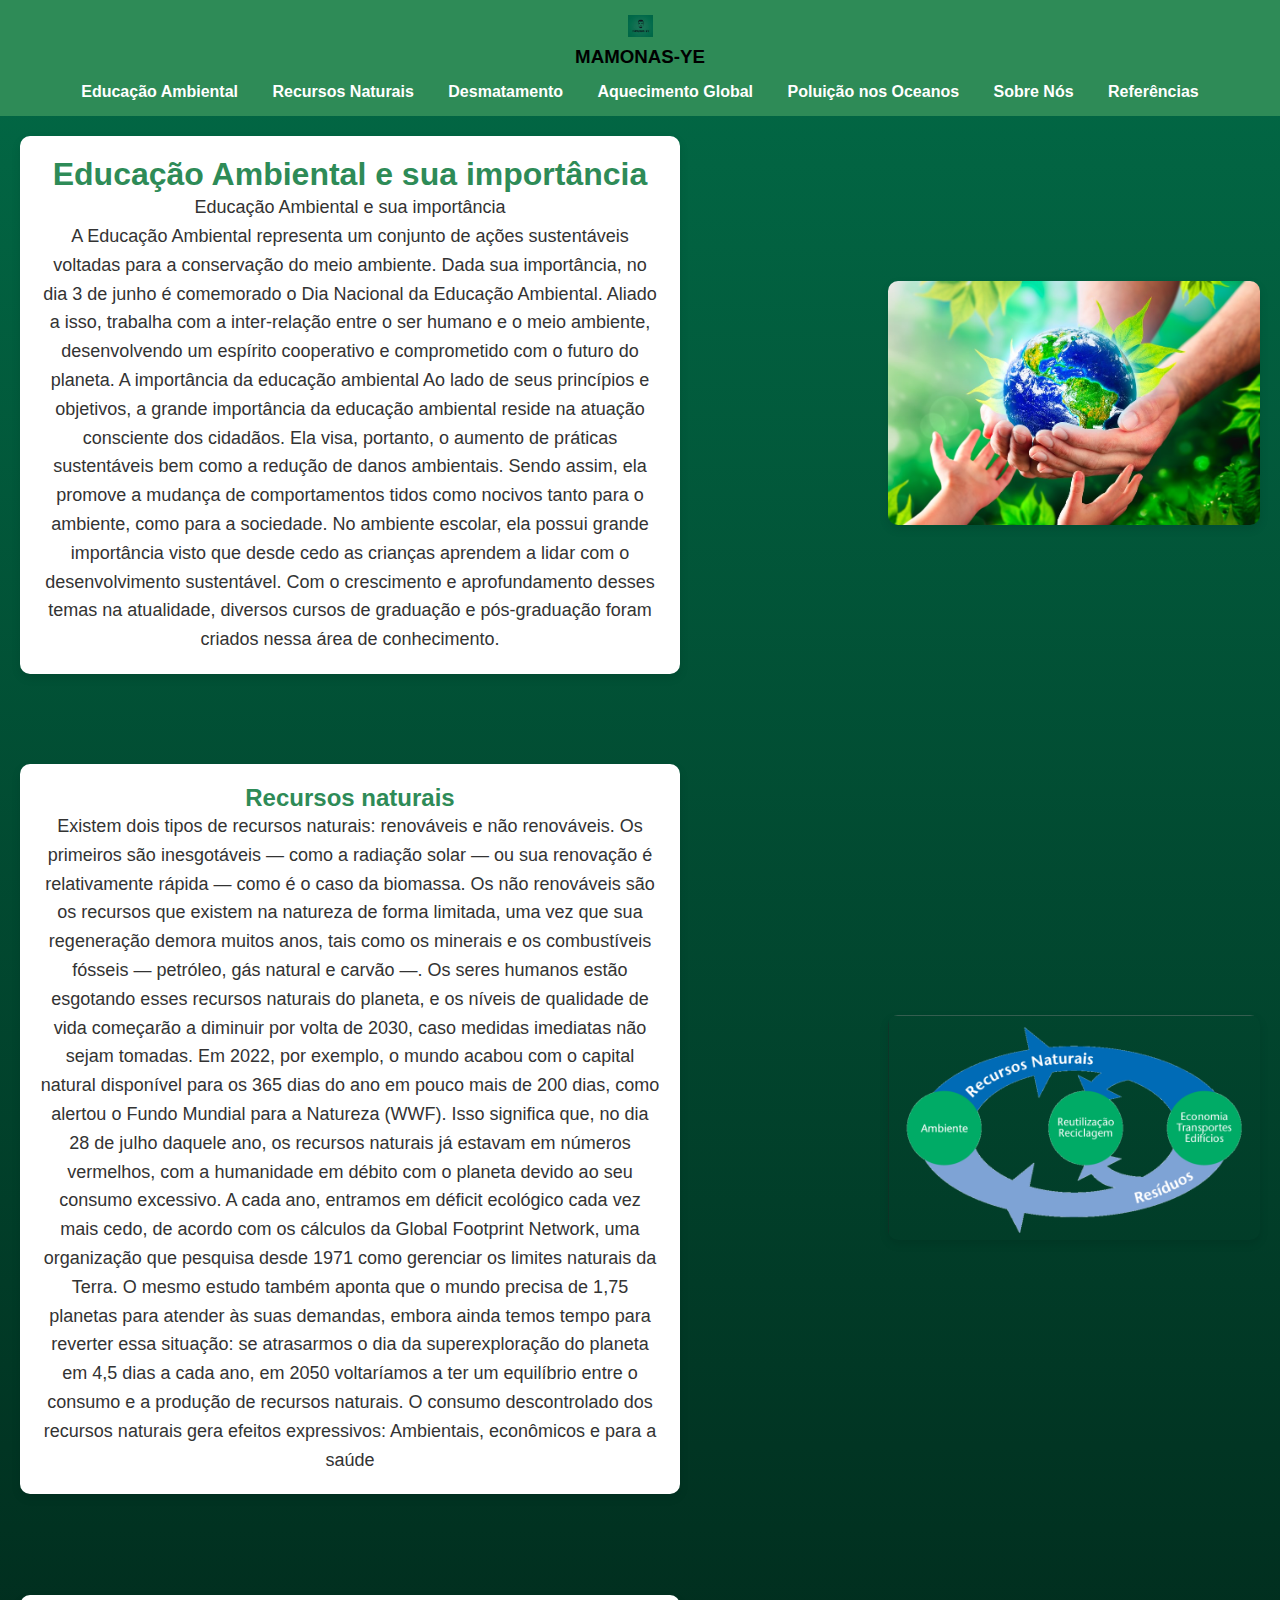
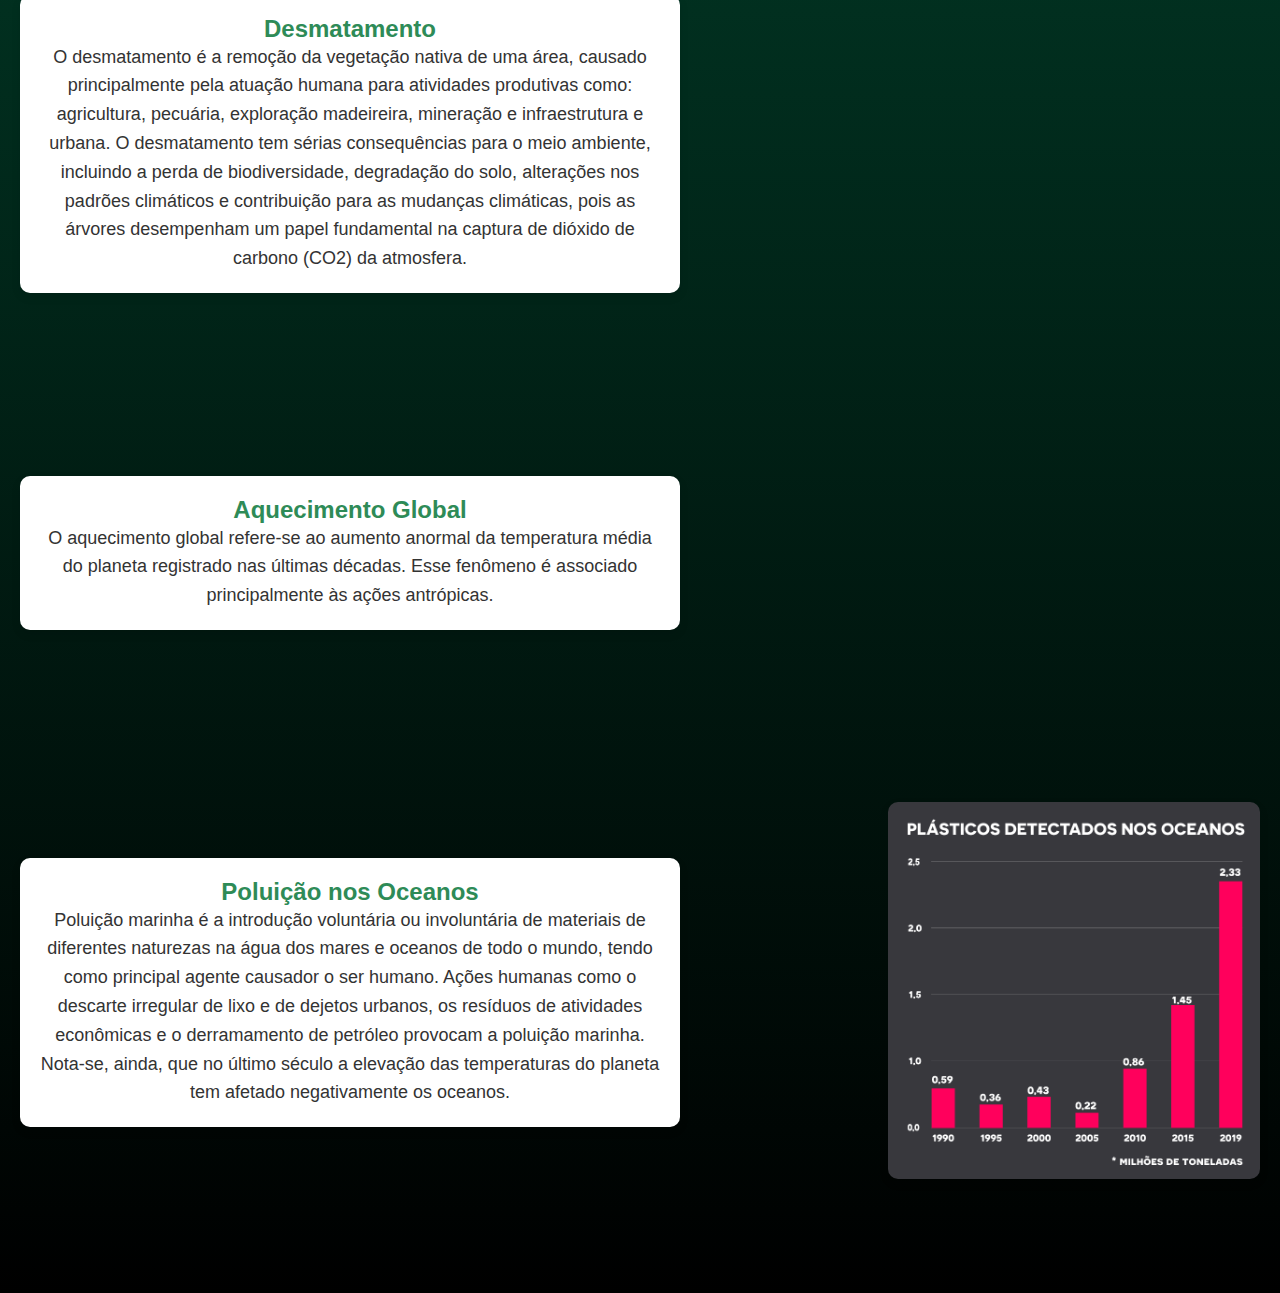
==== index.html @ cfab29d4 "first commit" ====
<!DOCTYPE html>
<html lang="pt-BR">

<head>
    <meta charset="UTF-8">
    <meta name="viewport" topico="width=device-width, initial-scale=1.0">
    <title>Educação Ambiental</title>
    <link rel="stylesheet" href="css/style.css">
</head>

<header>
    <img class="logo" src="img/mamonas-ye.jpeg" alt="">
    <h3 class="mamonasye">MAMONAS-YE</h3>
    <nav>
        <ul>
            <li><a href="#educacao-ambiental">Educação Ambiental</a></li>
            <li><a href="#recursos-naturais">Recursos Naturais</a></li>
            <li><a href="#desmatamento">Desmatamento</a></li>
            <li><a href="#aquecimento-global">Aquecimento Global</a></li>
            <li><a href="#poluicao-oceanos">Poluição nos Oceanos</a></li>
            <li><a href="src/sobrenos.html">Sobre Nós</a></li>
            <li><a href="src/referencia.html">Referências</a></li>
        </ul>
    </nav>
</header>

<body>
    <main>
        <section id="educacao-ambiental">
            <div class="topico">
                <div class="textos">
                    <h1>Educação Ambiental e sua importância</h1>
                    <p>Educação Ambiental e sua importância<br>
                        A Educação Ambiental representa um conjunto de ações sustentáveis voltadas para a conservação do
                        meio
                        ambiente. Dada sua importância, no dia 3 de junho é comemorado o Dia Nacional da Educação
                        Ambiental.
                        Aliado a isso, trabalha com a inter-relação entre o ser humano e o meio ambiente, desenvolvendo
                        um
                        espírito cooperativo e comprometido com o futuro do planeta. A importância da educação ambiental
                        Ao lado
                        de seus princípios e objetivos, a grande importância da educação ambiental reside na atuação
                        consciente
                        dos cidadãos. Ela visa, portanto, o aumento de práticas sustentáveis bem como a redução de danos
                        ambientais. Sendo assim, ela promove a mudança de comportamentos tidos como nocivos tanto para o
                        ambiente, como para a sociedade. No ambiente escolar, ela possui grande importância visto que
                        desde cedo
                        as crianças aprendem a lidar com o desenvolvimento sustentável. Com o crescimento e
                        aprofundamento
                        desses temas na atualidade, diversos cursos de graduação e pós-graduação foram criados nessa
                        área de
                        conhecimento.</p>
                </div>
                <div class="image">
                    <img src="img/eduamb.jpg" alt="Imagem Educação Ambiental">
                </div>
            </div>
        </section>

        <section id="recursos-naturais">
            <div class="topico">
                <div class="textos">
                    <h2>Recursos naturais</h2>
                    <p>Existem dois tipos de recursos naturais: renováveis e não renováveis. Os primeiros são
                        inesgotáveis —
                        como a radiação solar — ou sua renovação é relativamente rápida — como é o caso da biomassa. Os
                        não
                        renováveis são os recursos que existem na natureza de forma limitada, uma vez que sua
                        regeneração demora
                        muitos anos, tais como os minerais e os combustíveis fósseis — petróleo, gás natural e carvão —.
                        Os seres humanos estão esgotando esses recursos naturais do planeta, e os níveis de qualidade de
                        vida
                        começarão a diminuir por volta de 2030, caso medidas imediatas não sejam tomadas. Em 2022, por
                        exemplo,
                        o mundo acabou com o capital natural disponível para os 365 dias do ano em pouco mais de 200
                        dias, como
                        alertou o Fundo Mundial para a Natureza (WWF). Isso significa que, no dia 28 de julho daquele
                        ano, os
                        recursos naturais já estavam em números vermelhos, com a humanidade em débito com o planeta
                        devido ao
                        seu consumo excessivo.
                        A cada ano, entramos em déficit ecológico cada vez mais cedo, de acordo com os cálculos da
                        Global
                        Footprint Network, uma organização que pesquisa desde 1971 como gerenciar os limites naturais da
                        Terra.
                        O mesmo estudo também aponta que o mundo precisa de 1,75 planetas para atender às suas demandas,
                        embora
                        ainda temos tempo para reverter essa situação: se atrasarmos o dia da superexploração do planeta
                        em 4,5
                        dias a cada ano, em 2050 voltaríamos a ter um equilíbrio entre o consumo e a produção de
                        recursos
                        naturais.
                        O consumo descontrolado dos recursos naturais gera efeitos expressivos:
                        Ambientais, econômicos e para a saúde
                    </p>
                </div>
                <div class="image">
                    <img src="img/recursosnaturais.png" alt="Imagem Recursos Naturais">
                </div>
            </div>
        </section>

        <section id="desmatamento">
            <div class="topico">
                <div class="textos">
                    <h2>Desmatamento</h2>
                    <p>O desmatamento é a remoção da vegetação nativa de uma área, causado principalmente pela atuação
                        humana
                        para atividades produtivas como: agricultura, pecuária, exploração madeireira, mineração e
                        infraestrutura e urbana. O desmatamento tem sérias consequências para o meio ambiente, incluindo
                        a perda
                        de biodiversidade, degradação do solo, alterações nos padrões climáticos e contribuição para as
                        mudanças
                        climáticas, pois as árvores desempenham um papel fundamental na captura de dióxido de carbono
                        (CO2) da
                        atmosfera.
                    </p>
                </div>
                <div class="video">
                    <iframe width="560" height="315" src="https://www.youtube.com/embed/yktUyC7Yqog?si=wVZRj7Q8HZKNMMas" title="YouTube video player" frameborder="0" allow="accelerometer; autoplay; clipboard-write; encrypted-media; gyroscope; picture-in-picture; web-share" referrerpolicy="strict-origin-when-cross-origin" allowfullscreen></iframe>
                </div>
            </div>
        </section>
       

        <section id="aquecimento-global">
            <div class="topico">
                <div class="textos">
                    <h2>Aquecimento Global</h2>
                    <p>O aquecimento global refere-se ao aumento anormal da temperatura média do planeta registrado nas
                        últimas
                        décadas. Esse fenômeno é associado principalmente às ações antrópicas.</p>
                </div>
                <div class="video">
                    <iframe width="560" height="315" src="https://www.youtube.com/embed/XSHXOEoB8jk?si=HSwxLL7kTuYltZTr" title="YouTube video player" frameborder="0" allow="accelerometer; autoplay; clipboard-write; encrypted-media; gyroscope; picture-in-picture; web-share" referrerpolicy="strict-origin-when-cross-origin" allowfullscreen></iframe>
                </div>
            </div>
        </section>
        

        <section id="poluicao-oceanos">
            <div class="topico">
                <div class="textos">
                    <h2>Poluição nos Oceanos</h2>
                    <p>Poluição marinha é a introdução voluntária ou involuntária de materiais de diferentes naturezas
                        na água
                        dos mares e oceanos de todo o mundo, tendo como principal agente causador o ser humano. Ações
                        humanas
                        como o descarte irregular de lixo e de dejetos urbanos, os resíduos de atividades econômicas e o
                        derramamento de petróleo provocam a poluição marinha. Nota-se, ainda, que no último século a
                        elevação
                        das temperaturas do planeta tem afetado negativamente os oceanos.</p>
                </div>
                <div class="image">
                    <img src="img/poluicaoocean.png" alt="Imagem Poluição nos Oceanos">
                </div>
            </div>
        </section>

    </main>
</body>

</html>
---- css/style.css ----
* {
  margin: 0;
  padding: 0;
  text-align: center;
}

body {
  font-family: Arial, sans-serif;
  background-color: #f0f4f7;
  background: linear-gradient(180deg, #026a46, #000000);
}

header {
  background-color: #2e8b57;
  padding: 15px;
  text-align: center;
}
header nav ul {
  list-style: none;
  padding: 0;
}
header nav ul li {
  display: inline;
  margin: 0 15px;
}
header nav ul li a {
  color: white;
  text-decoration: none;
  font-weight: bold;
}
header nav ul li a:hover {
  text-decoration: underline;
}

main {
  padding: 20px;
}
main section {
  margin-bottom: 40px;
}
main section h1, main section h2 {
  color: #2e8b57;
}
main section p {
  font-size: 18px;
  line-height: 1.6;
  color: #333;
}
main section .topico {
  display: flex;
  justify-content: space-between;
  align-items: center;
  padding-bottom: 50px;
}
main section .topico .textos {
  width: 50%;
  padding: 20px;
  background-color: white;
  border-radius: 10px;
  box-shadow: 0px 4px 10px rgba(0, 0, 0, 0.1);
}
main section .topico .image {
  width: 30%;
}
main section .topico .image .fotocaualeo {
  padding-right: 10px;
  width: 40%;
}
main section .topico .image img {
  width: 100%;
  height: auto;
  border-radius: 10px;
  box-shadow: 0px 4px 10px rgba(0, 0, 0, 0.1);
}

footer {
  background-color: #2e8b57;
  color: white;
  padding: 20px;
  text-align: center;
}

.mamonasye {
  padding-top: 5px;
  padding-bottom: 15px;
}

.logo {
  width: 2%;
}/*# sourceMappingURL=style.css.map */
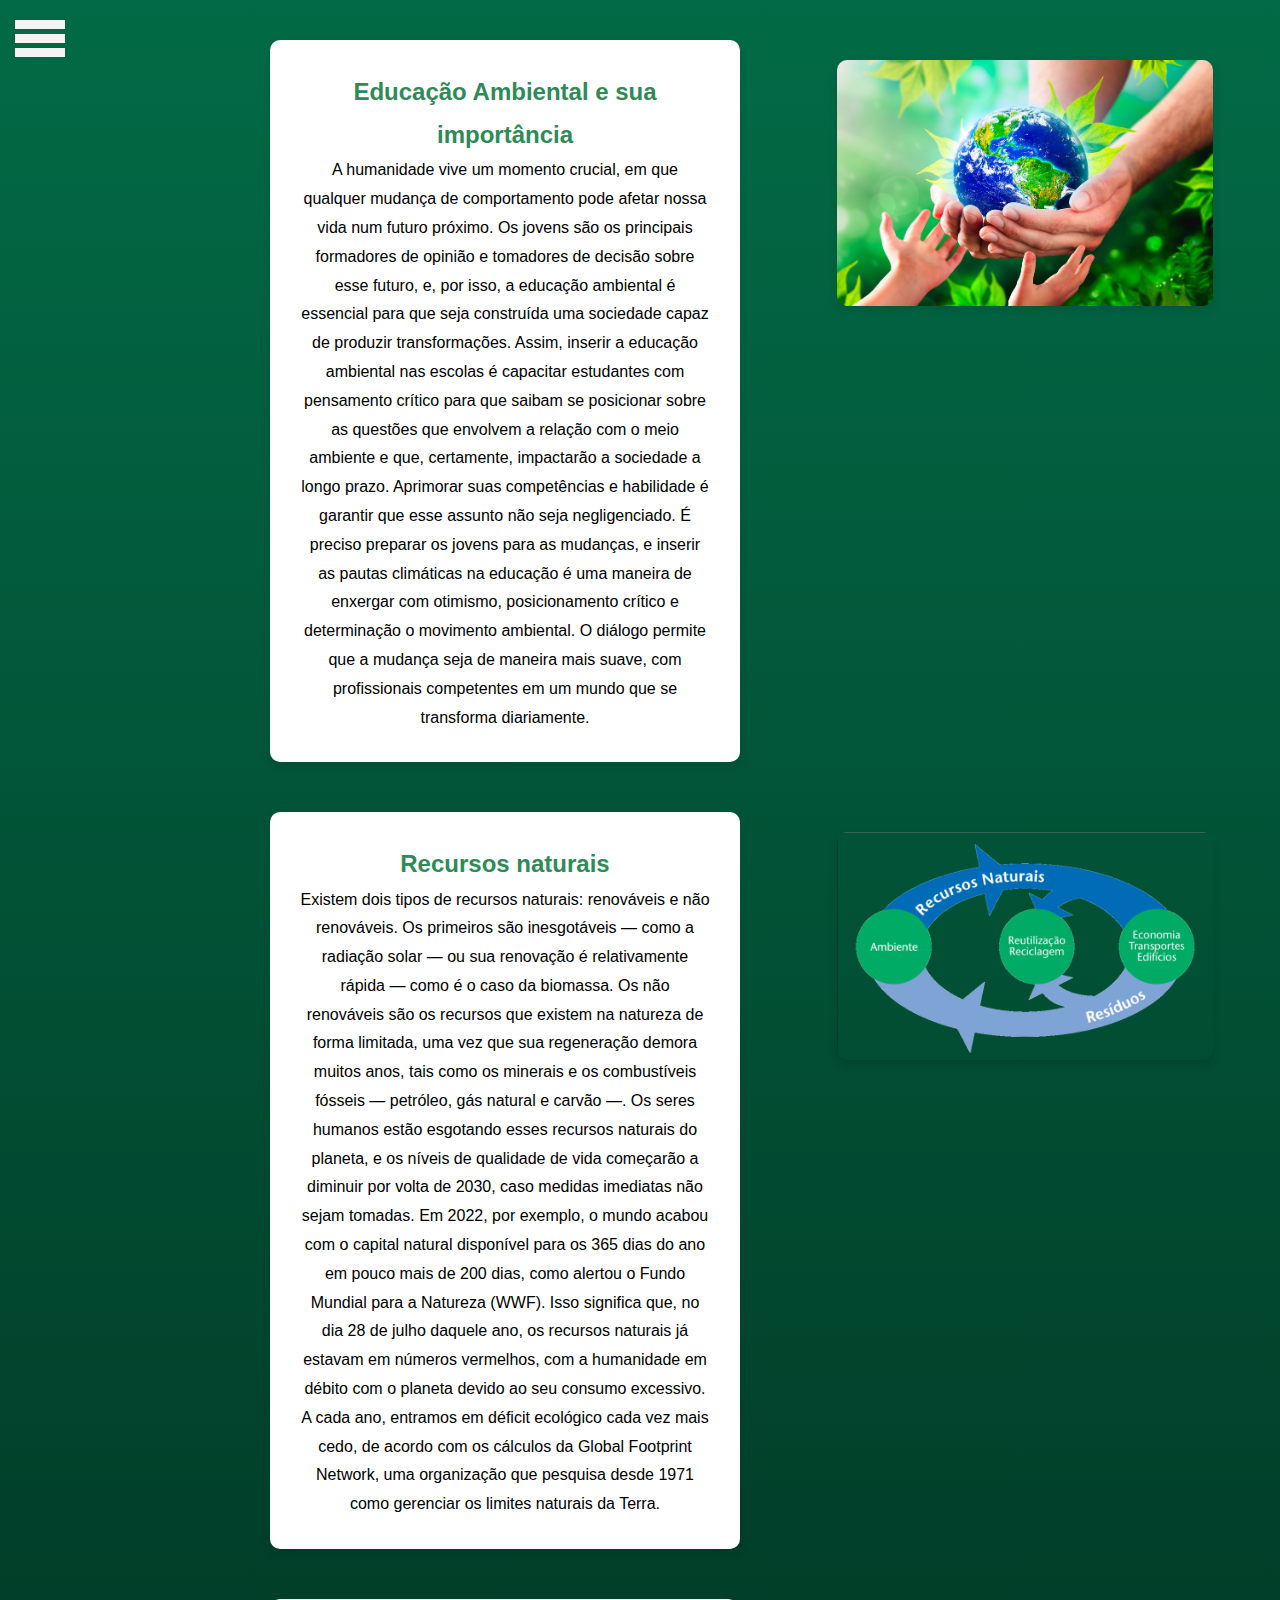
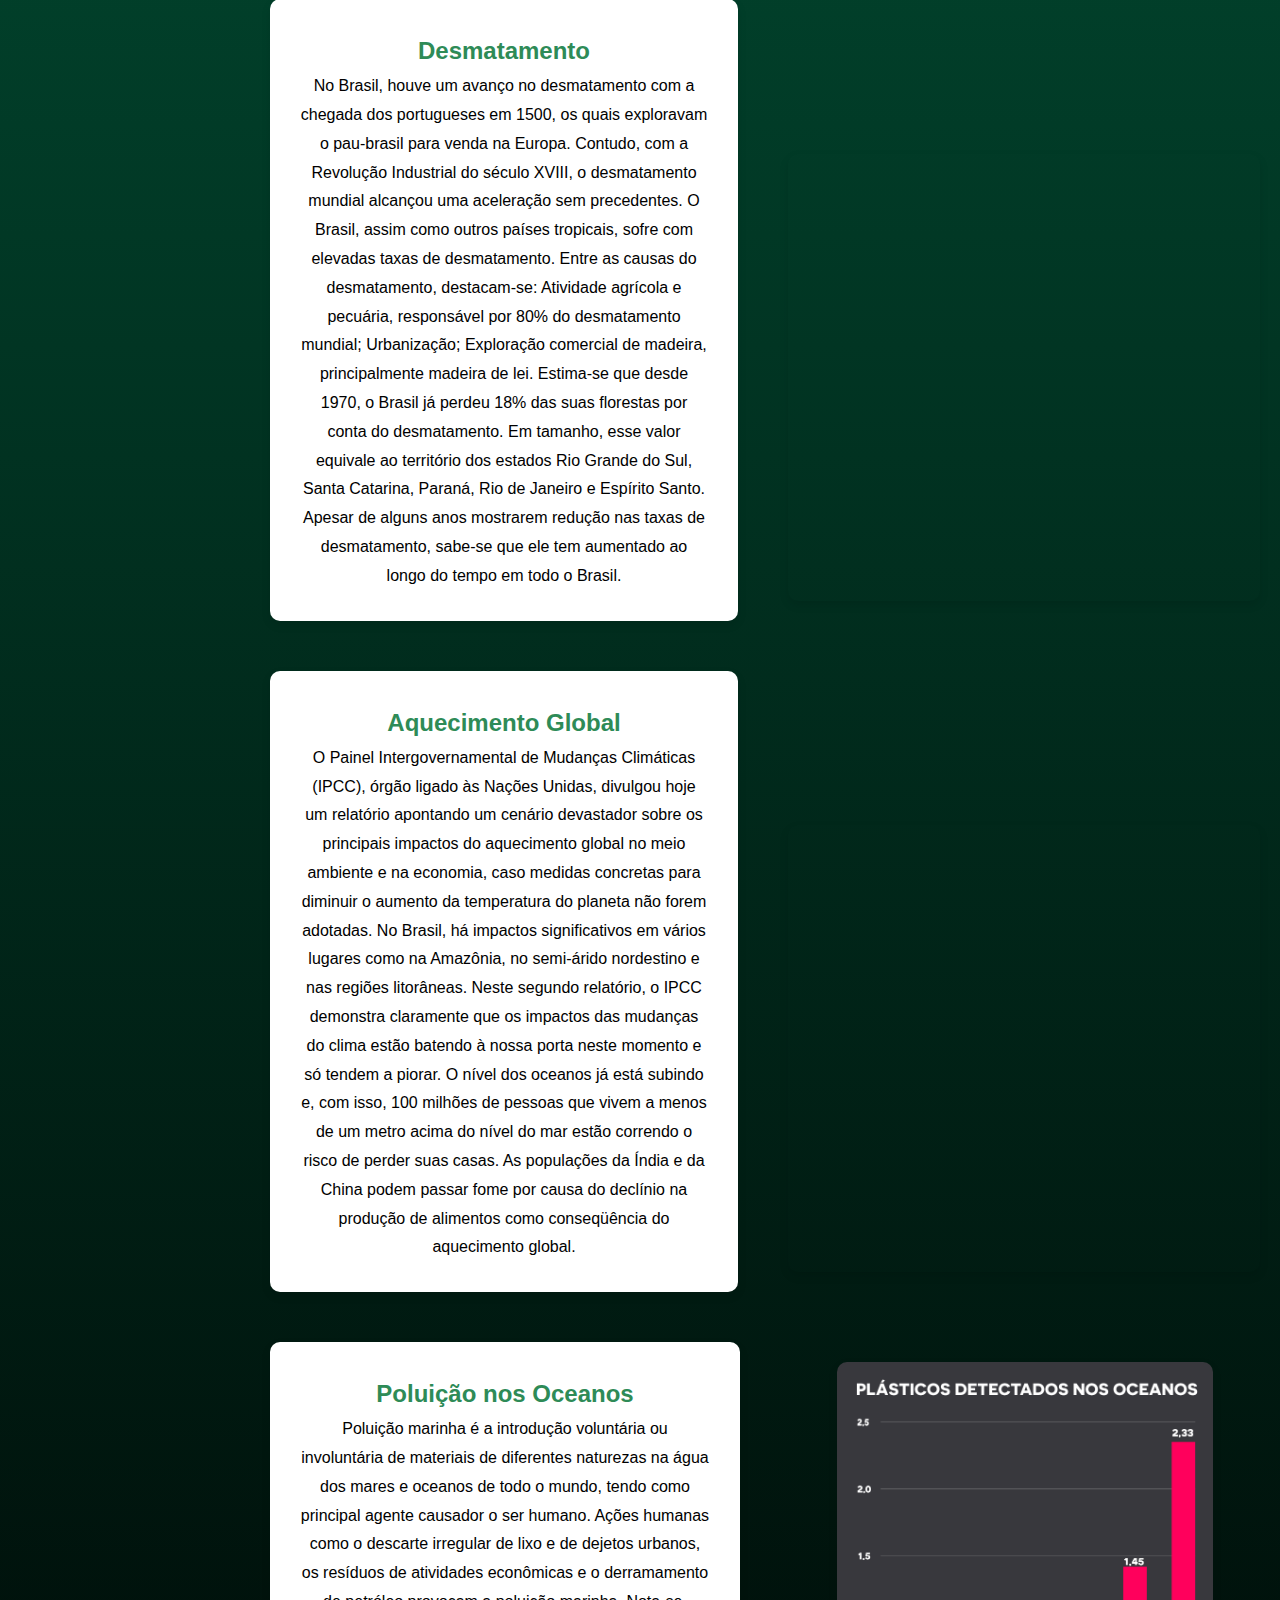
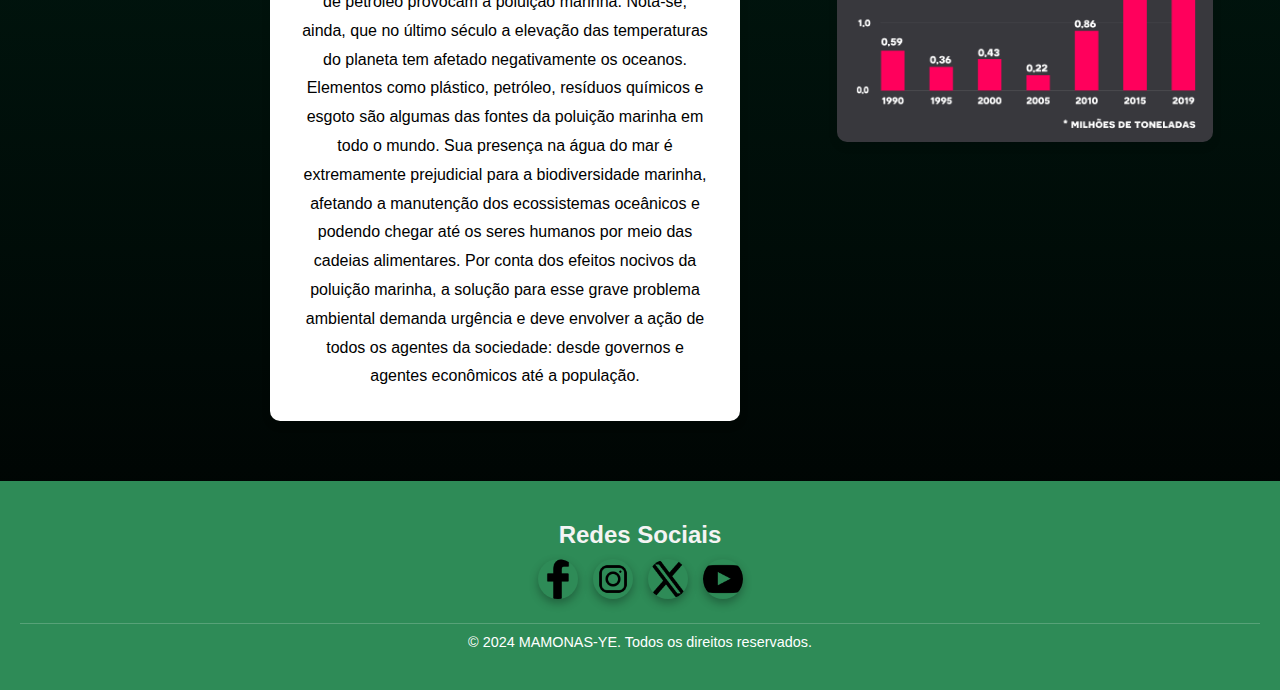
==== commit fe103859: "Co-authored-by: cauagomack <cauagomack@users.noreply.github.com>" ====
--- a/index.html
+++ b/index.html
@@ -6,50 +6,33 @@
     <meta name="viewport" topico="width=device-width, initial-scale=1.0">
     <title>Educação Ambiental</title>
     <link rel="stylesheet" href="css/style.css">
+    <script src="javascript/script.js"></script>
 </head>
 
-<header>
-    <img class="logo" src="img/mamonas-ye.jpeg" alt="">
-    <h3 class="mamonasye">MAMONAS-YE</h3>
-    <nav>
+<body>
+    <nav class="sidebar">
+        <div class="menu-toggle" id="menuToggle">
+            <span class="bar"></span>
+            <span class="bar"></span>
+            <span class="bar"></span>
+        </div>
         <ul>
-            <li><a href="#educacao-ambiental">Educação Ambiental</a></li>
-            <li><a href="#recursos-naturais">Recursos Naturais</a></li>
-            <li><a href="#desmatamento">Desmatamento</a></li>
-            <li><a href="#aquecimento-global">Aquecimento Global</a></li>
-            <li><a href="#poluicao-oceanos">Poluição nos Oceanos</a></li>
+            <img class="logo" src="img/mamonas-ye.jpeg" alt="Logo">
+            <li><a href="#">Home</a></li>
             <li><a href="src/sobrenos.html">Sobre Nós</a></li>
             <li><a href="src/referencia.html">Referências</a></li>
         </ul>
     </nav>
-</header>
+  <script src="script.js"></script>
 
-<body>
     <main>
         <section id="educacao-ambiental">
             <div class="topico">
                 <div class="textos">
-                    <h1>Educação Ambiental e sua importância</h1>
-                    <p>Educação Ambiental e sua importância<br>
-                        A Educação Ambiental representa um conjunto de ações sustentáveis voltadas para a conservação do
-                        meio
-                        ambiente. Dada sua importância, no dia 3 de junho é comemorado o Dia Nacional da Educação
-                        Ambiental.
-                        Aliado a isso, trabalha com a inter-relação entre o ser humano e o meio ambiente, desenvolvendo
-                        um
-                        espírito cooperativo e comprometido com o futuro do planeta. A importância da educação ambiental
-                        Ao lado
-                        de seus princípios e objetivos, a grande importância da educação ambiental reside na atuação
-                        consciente
-                        dos cidadãos. Ela visa, portanto, o aumento de práticas sustentáveis bem como a redução de danos
-                        ambientais. Sendo assim, ela promove a mudança de comportamentos tidos como nocivos tanto para o
-                        ambiente, como para a sociedade. No ambiente escolar, ela possui grande importância visto que
-                        desde cedo
-                        as crianças aprendem a lidar com o desenvolvimento sustentável. Com o crescimento e
-                        aprofundamento
-                        desses temas na atualidade, diversos cursos de graduação e pós-graduação foram criados nessa
-                        área de
-                        conhecimento.</p>
+                    <h2>Educação Ambiental e sua importância</h2>
+                    <p> A humanidade vive um momento crucial, em que qualquer mudança de comportamento pode afetar nossa vida num futuro próximo. Os jovens são os principais formadores de opinião e tomadores de decisão sobre esse futuro, e, por isso, a educação ambiental é essencial para que seja construída uma sociedade capaz de produzir transformações.
+                        Assim, inserir a educação ambiental nas escolas é capacitar estudantes com pensamento crítico para que saibam se posicionar sobre as questões que envolvem a relação com o meio ambiente e que, certamente, impactarão a sociedade a longo prazo. Aprimorar suas competências e habilidade é garantir que esse assunto não seja negligenciado. 
+                        É preciso preparar os jovens para as mudanças, e inserir as pautas climáticas na educação é uma maneira de enxergar com otimismo, posicionamento crítico e determinação o movimento ambiental. O diálogo permite que a mudança seja de maneira mais suave, com profissionais competentes em um mundo que se transforma diariamente.</p>
                 </div>
                 <div class="image">
                     <img src="img/eduamb.jpg" alt="Imagem Educação Ambiental">
@@ -82,16 +65,7 @@
                         A cada ano, entramos em déficit ecológico cada vez mais cedo, de acordo com os cálculos da
                         Global
                         Footprint Network, uma organização que pesquisa desde 1971 como gerenciar os limites naturais da
-                        Terra.
-                        O mesmo estudo também aponta que o mundo precisa de 1,75 planetas para atender às suas demandas,
-                        embora
-                        ainda temos tempo para reverter essa situação: se atrasarmos o dia da superexploração do planeta
-                        em 4,5
-                        dias a cada ano, em 2050 voltaríamos a ter um equilíbrio entre o consumo e a produção de
-                        recursos
-                        naturais.
-                        O consumo descontrolado dos recursos naturais gera efeitos expressivos:
-                        Ambientais, econômicos e para a saúde
+                        Terra. 
                     </p>
                 </div>
                 <div class="image">
@@ -104,52 +78,57 @@
             <div class="topico">
                 <div class="textos">
                     <h2>Desmatamento</h2>
-                    <p>O desmatamento é a remoção da vegetação nativa de uma área, causado principalmente pela atuação
-                        humana
-                        para atividades produtivas como: agricultura, pecuária, exploração madeireira, mineração e
-                        infraestrutura e urbana. O desmatamento tem sérias consequências para o meio ambiente, incluindo
-                        a perda
-                        de biodiversidade, degradação do solo, alterações nos padrões climáticos e contribuição para as
-                        mudanças
-                        climáticas, pois as árvores desempenham um papel fundamental na captura de dióxido de carbono
-                        (CO2) da
-                        atmosfera.
+                    <p> No Brasil, houve um avanço no desmatamento com a chegada dos portugueses em 1500, os quais exploravam o pau-brasil para venda na Europa.
+
+                        Contudo, com a Revolução Industrial do século XVIII, o desmatamento mundial alcançou uma aceleração sem precedentes.
+                        
+                        O Brasil, assim como outros países tropicais, sofre com elevadas taxas de desmatamento. Entre as causas do desmatamento, destacam-se:
+                        
+                        Atividade agrícola e pecuária, responsável por 80% do desmatamento mundial;
+                        Urbanização;
+                        Exploração comercial de madeira, principalmente madeira de lei.
+                        Estima-se que desde 1970, o Brasil já perdeu 18% das suas florestas por conta do desmatamento. Em tamanho, esse valor equivale ao território dos estados Rio Grande do Sul, Santa Catarina, Paraná, Rio de Janeiro e Espírito Santo.
+                        
+                        Apesar de alguns anos mostrarem redução nas taxas de desmatamento, sabe-se que ele tem aumentado ao longo do tempo em todo o Brasil.
                     </p>
                 </div>
                 <div class="video">
-                    <iframe width="560" height="315" src="https://www.youtube.com/embed/yktUyC7Yqog?si=wVZRj7Q8HZKNMMas" title="YouTube video player" frameborder="0" allow="accelerometer; autoplay; clipboard-write; encrypted-media; gyroscope; picture-in-picture; web-share" referrerpolicy="strict-origin-when-cross-origin" allowfullscreen></iframe>
+                    <iframe width="560" height="315" src="https://www.youtube.com/embed/yktUyC7Yqog?si=wVZRj7Q8HZKNMMas"
+                        title="YouTube video player" frameborder="0"
+                        allow="accelerometer; autoplay; clipboard-write; encrypted-media; gyroscope; picture-in-picture; web-share"
+                        referrerpolicy="strict-origin-when-cross-origin" allowfullscreen></iframe>
                 </div>
             </div>
         </section>
-       
+
 
         <section id="aquecimento-global">
             <div class="topico">
                 <div class="textos">
                     <h2>Aquecimento Global</h2>
-                    <p>O aquecimento global refere-se ao aumento anormal da temperatura média do planeta registrado nas
-                        últimas
-                        décadas. Esse fenômeno é associado principalmente às ações antrópicas.</p>
+                    <p>O Painel Intergovernamental de Mudanças Climáticas (IPCC), órgão ligado às Nações Unidas, divulgou hoje um relatório apontando um cenário devastador sobre os principais impactos do aquecimento global no meio ambiente e na economia, caso medidas concretas para diminuir o aumento da temperatura do planeta não forem adotadas. No Brasil, há impactos significativos em vários lugares como na Amazônia, no semi-árido nordestino e nas regiões litorâneas.
+
+                        Neste segundo relatório, o IPCC demonstra claramente que os impactos das mudanças do clima estão batendo à nossa porta neste momento e só tendem a piorar. O nível dos oceanos já está subindo e, com isso, 100 milhões de pessoas que vivem a menos de um metro acima do nível do mar estão correndo o risco de perder suas casas. As populações da Índia e da China podem passar fome por causa do declínio na produção de alimentos como conseqüência do aquecimento global.</p>
                 </div>
                 <div class="video">
-                    <iframe width="560" height="315" src="https://www.youtube.com/embed/XSHXOEoB8jk?si=HSwxLL7kTuYltZTr" title="YouTube video player" frameborder="0" allow="accelerometer; autoplay; clipboard-write; encrypted-media; gyroscope; picture-in-picture; web-share" referrerpolicy="strict-origin-when-cross-origin" allowfullscreen></iframe>
+                    <iframe width="560" height="315" src="https://www.youtube.com/embed/XSHXOEoB8jk?si=HSwxLL7kTuYltZTr"
+                        title="YouTube video player" frameborder="0"
+                        allow="accelerometer; autoplay; clipboard-write; encrypted-media; gyroscope; picture-in-picture; web-share"
+                        referrerpolicy="strict-origin-when-cross-origin" allowfullscreen></iframe>
                 </div>
             </div>
         </section>
-        
+
 
         <section id="poluicao-oceanos">
             <div class="topico">
                 <div class="textos">
                     <h2>Poluição nos Oceanos</h2>
-                    <p>Poluição marinha é a introdução voluntária ou involuntária de materiais de diferentes naturezas
-                        na água
-                        dos mares e oceanos de todo o mundo, tendo como principal agente causador o ser humano. Ações
-                        humanas
-                        como o descarte irregular de lixo e de dejetos urbanos, os resíduos de atividades econômicas e o
-                        derramamento de petróleo provocam a poluição marinha. Nota-se, ainda, que no último século a
-                        elevação
-                        das temperaturas do planeta tem afetado negativamente os oceanos.</p>
+                    <p>Poluição marinha é a introdução voluntária ou involuntária de materiais de diferentes naturezas na água dos mares e oceanos de todo o mundo, tendo como principal agente causador o ser humano. Ações humanas como o descarte irregular de lixo e de dejetos urbanos, os resíduos de atividades econômicas e o derramamento de petróleo provocam a poluição marinha. Nota-se, ainda, que no último século a elevação das temperaturas do planeta tem afetado negativamente os oceanos.
+
+                        Elementos como plástico, petróleo, resíduos químicos e esgoto são algumas das fontes da poluição marinha em todo o mundo. Sua presença na água do mar é extremamente prejudicial para a biodiversidade marinha, afetando a manutenção dos ecossistemas oceânicos e podendo chegar até os seres humanos por meio das cadeias alimentares.
+                        
+                        Por conta dos efeitos nocivos da poluição marinha, a solução para esse grave problema ambiental demanda urgência e deve envolver a ação de todos os agentes da sociedade: desde governos e agentes econômicos até a população.</p>
                 </div>
                 <div class="image">
                     <img src="img/poluicaoocean.png" alt="Imagem Poluição nos Oceanos">
@@ -158,6 +137,21 @@
         </section>
 
     </main>
+    <footer> <div class="footer-container">
+        <div class="footer-social">
+            <h3>Redes Sociais</h3>
+            <ul>
+                <li><a href="https://facebook.com" target="_blank"><img src="img/iconfacebook.png" alt="Facebook"></a></li>
+                <li><a href="https://instagram.com" target="_blank"><img src="img/iconinstagram.png" alt="Instagram"></a></li>
+                <li><a href="https://x.com" target="_blank"><img src="img/iconx.png" alt="Twitter"></a></li>
+                <li><a href="https://youtube.com" target="_blank"><img src="img/iconyoutube.png" alt="YouTube"></a></li>
+            </ul>
+        </div>
+    </div>
+    <div class="footer-bottom">
+        <p>© 2024 MAMONAS-YE. Todos os direitos reservados.</p>
+    </div>
+</footer>
 </body>
 
 </html>--- a/css/style.css
+++ b/css/style.css
@@ -1,90 +1,182 @@
 * {
   margin: 0;
   padding: 0;
+  box-sizing: border-box;
   text-align: center;
 }
 
 body {
   font-family: Arial, sans-serif;
-  background-color: #f0f4f7;
   background: linear-gradient(180deg, #026a46, #000000);
 }
 
-header {
-  background-color: #2e8b57;
-  padding: 15px;
-  text-align: center;
+.sidebar {
+  width: 250px;
+  background-color: #333;
+  color: white;
+  position: fixed;
+  top: 0;
+  left: -250px;
+  height: 100%;
+  overflow-y: auto;
+  transition: left 0.3s ease;
 }
-header nav ul {
+.sidebar ul {
   list-style: none;
   padding: 0;
+  margin: 0;
 }
-header nav ul li {
-  display: inline;
-  margin: 0 15px;
+.sidebar ul .logo {
+  width: 100%;
+  height: auto;
+  display: block;
 }
-header nav ul li a {
+.sidebar ul li a {
+  display: block;
+  padding: 15px 20px;
   color: white;
   text-decoration: none;
-  font-weight: bold;
 }
-header nav ul li a:hover {
-  text-decoration: underline;
+.sidebar ul li a:hover {
+  background-color: #1a1a1a;
+}
+
+.menu-toggle {
+  position: fixed;
+  top: 15px;
+  left: 15px;
+  cursor: pointer;
+  z-index: 1000;
+}
+.menu-toggle .bar {
+  display: block;
+  width: 50px;
+  height: 9px;
+  margin: 5px auto;
+  background-color: #f4f4f4;
+  transition: 0.3s;
 }
 
 main {
+  margin-left: 250px;
   padding: 20px;
+  transition: margin-left 0.3s ease;
 }
-main section {
-  margin-bottom: 40px;
+
+body.menu-open .sidebar {
+  left: 0;
 }
-main section h1, main section h2 {
-  color: #2e8b57;
+
+body.menu-open main {
+  margin-left: 250px;
 }
-main section p {
-  font-size: 18px;
-  line-height: 1.6;
-  color: #333;
+
+main {
+  padding: 40px 20px;
+  display: grid;
+  grid-gap: 30px;
 }
-main section .topico {
-  display: flex;
-  justify-content: space-between;
+
+.topico {
+  display: grid;
+  grid-template-columns: 1fr 1fr;
+  grid-template-areas: "textos image" "textos video";
+  gap: 50px;
   align-items: center;
-  padding-bottom: 50px;
 }
-main section .topico .textos {
-  width: 50%;
-  padding: 20px;
+.topico .textos {
+  grid-area: textos;
+  padding: 30px;
   background-color: white;
   border-radius: 10px;
   box-shadow: 0px 4px 10px rgba(0, 0, 0, 0.1);
+  line-height: 1.8;
+  margin-bottom: 20px;
 }
-main section .topico .image {
-  width: 30%;
+.topico .textos h2 {
+  color: #2e8b57;
 }
-main section .topico .image .fotocaualeo {
-  padding-right: 10px;
-  width: 40%;
+.topico .image {
+  grid-area: image;
+  margin: 20px 0;
+  display: flex;
+  flex-direction: column;
+  align-items: center;
 }
-main section .topico .image img {
-  width: 100%;
+.topico .image img {
+  width: 80%;
   height: auto;
   border-radius: 10px;
   box-shadow: 0px 4px 10px rgba(0, 0, 0, 0.1);
+  margin-bottom: 20px;
+}
+.topico .video {
+  grid-area: video;
+  margin: 20px 0;
+  display: flex;
+  flex-direction: column;
+  align-items: center;
+}
+.topico .video iframe {
+  width: 472px; /* Largura fixa */
+  height: 447px; /* Altura fixa */
+  border-radius: 10px;
+  box-shadow: 0px 4px 10px rgba(0, 0, 0, 0.1);
+  margin-bottom: 20px;
 }
 
 footer {
   background-color: #2e8b57;
   color: white;
-  padding: 20px;
+  padding: 40px 20px;
   text-align: center;
 }
-
-.mamonasye {
-  padding-top: 5px;
-  padding-bottom: 15px;
+footer .footer-container {
+  display: grid;
+  grid-template-columns: repeat(auto-fit, minmax(250px, 1fr));
+  gap: 20px;
+  margin-bottom: 20px;
+}
+footer .footer-container div h3 {
+  font-size: 1.5em;
+  margin-bottom: 10px;
+  color: #f4f4f4;
+}
+footer .footer-container div p {
+  font-size: 1em;
+  line-height: 1.6;
+}
+footer .footer-container .footer-social ul {
+  list-style: none;
+  display: flex;
+  justify-content: center;
+  gap: 15px;
+}
+footer .footer-container .footer-social ul li a {
+  display: inline-block;
+  width: 40px;
+  height: 40px;
+}
+footer .footer-container .footer-social ul li a img {
+  width: 100%;
+  height: 100%;
+  border-radius: 50%;
+  box-shadow: 0px 4px 10px rgba(0, 0, 0, 0.3);
+  transition: transform 0.3s ease, box-shadow 0.3s ease;
+}
+footer .footer-container .footer-social ul li a img:hover {
+  transform: scale(1.1);
+  box-shadow: 0px 6px 12px rgba(0, 0, 0, 0.5);
+}
+footer .footer-bottom {
+  border-top: 1px solid rgba(255, 255, 255, 0.2);
+  padding-top: 10px;
+  font-size: 0.9em;
+}
+footer .footer-bottom p {
+  margin: 0;
 }
 
 .logo {
-  width: 2%;
+  width: 40px;
 }/*# sourceMappingURL=style.css.map */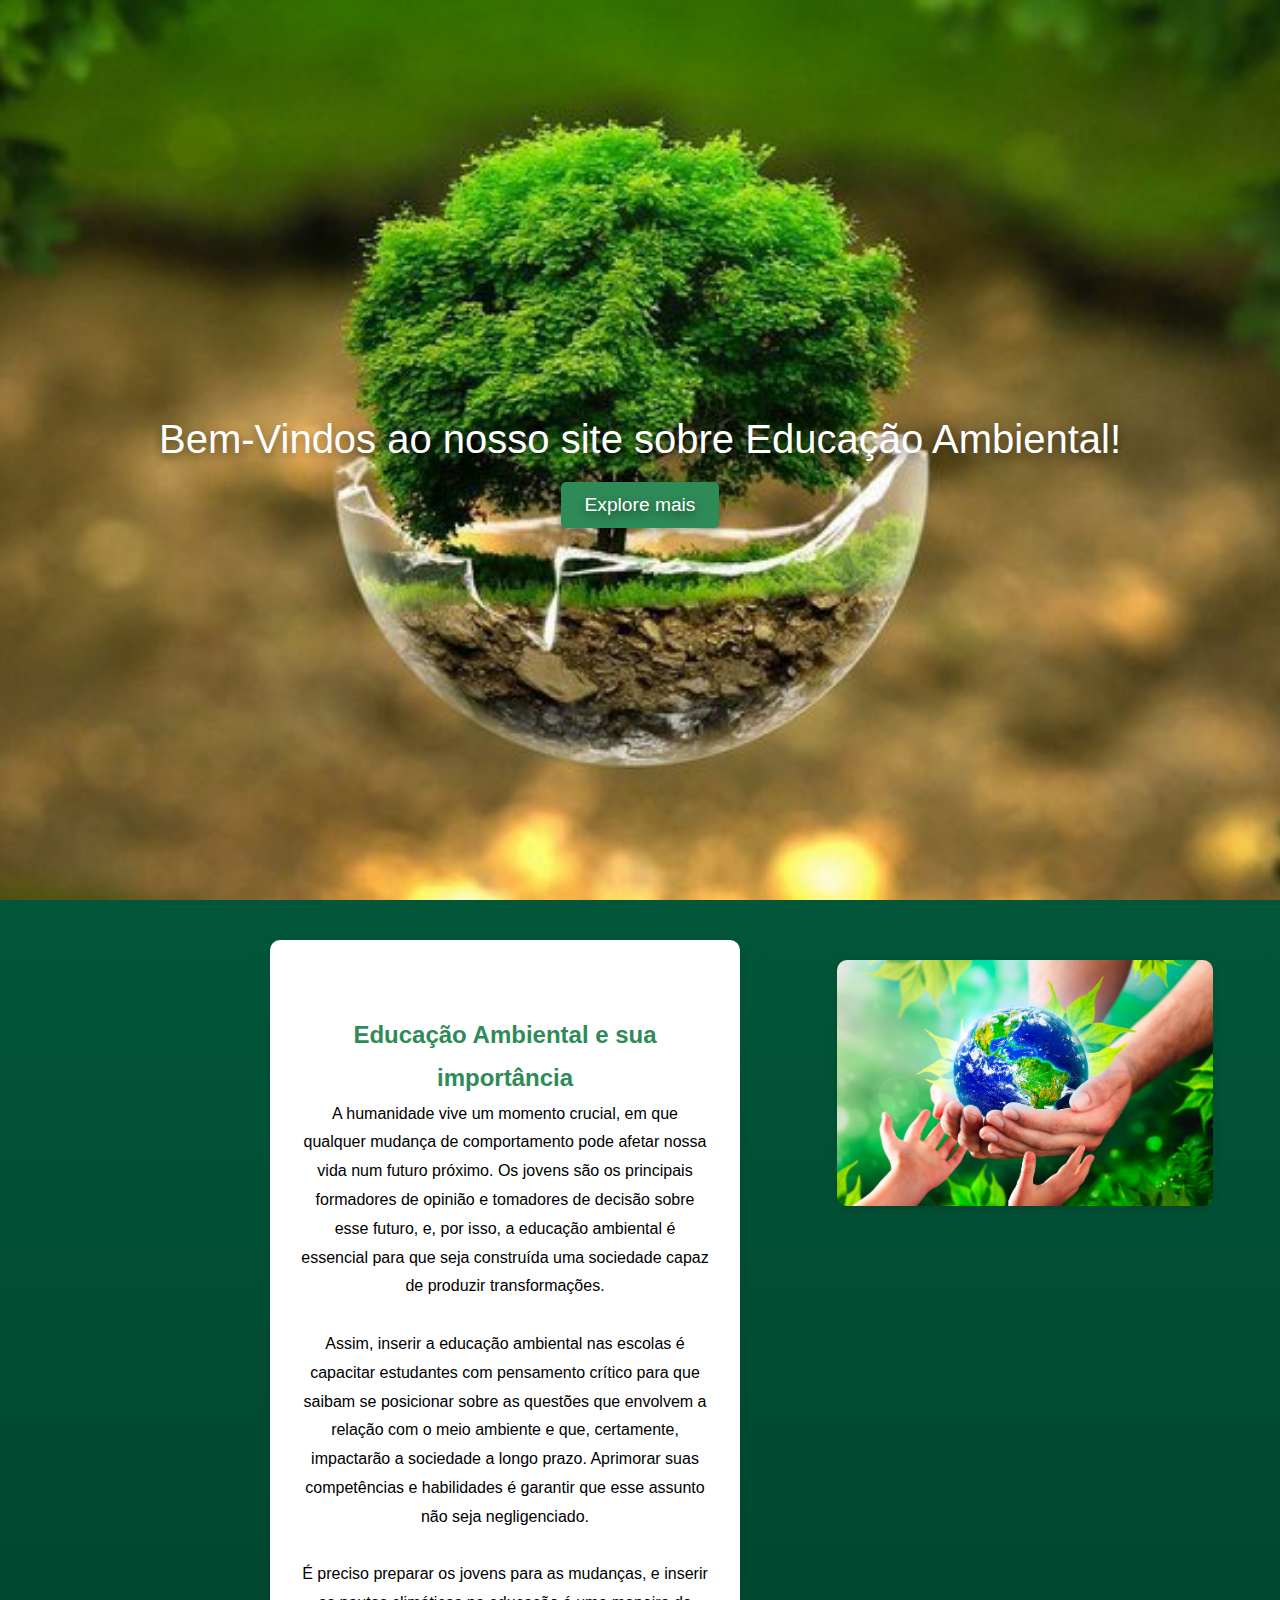
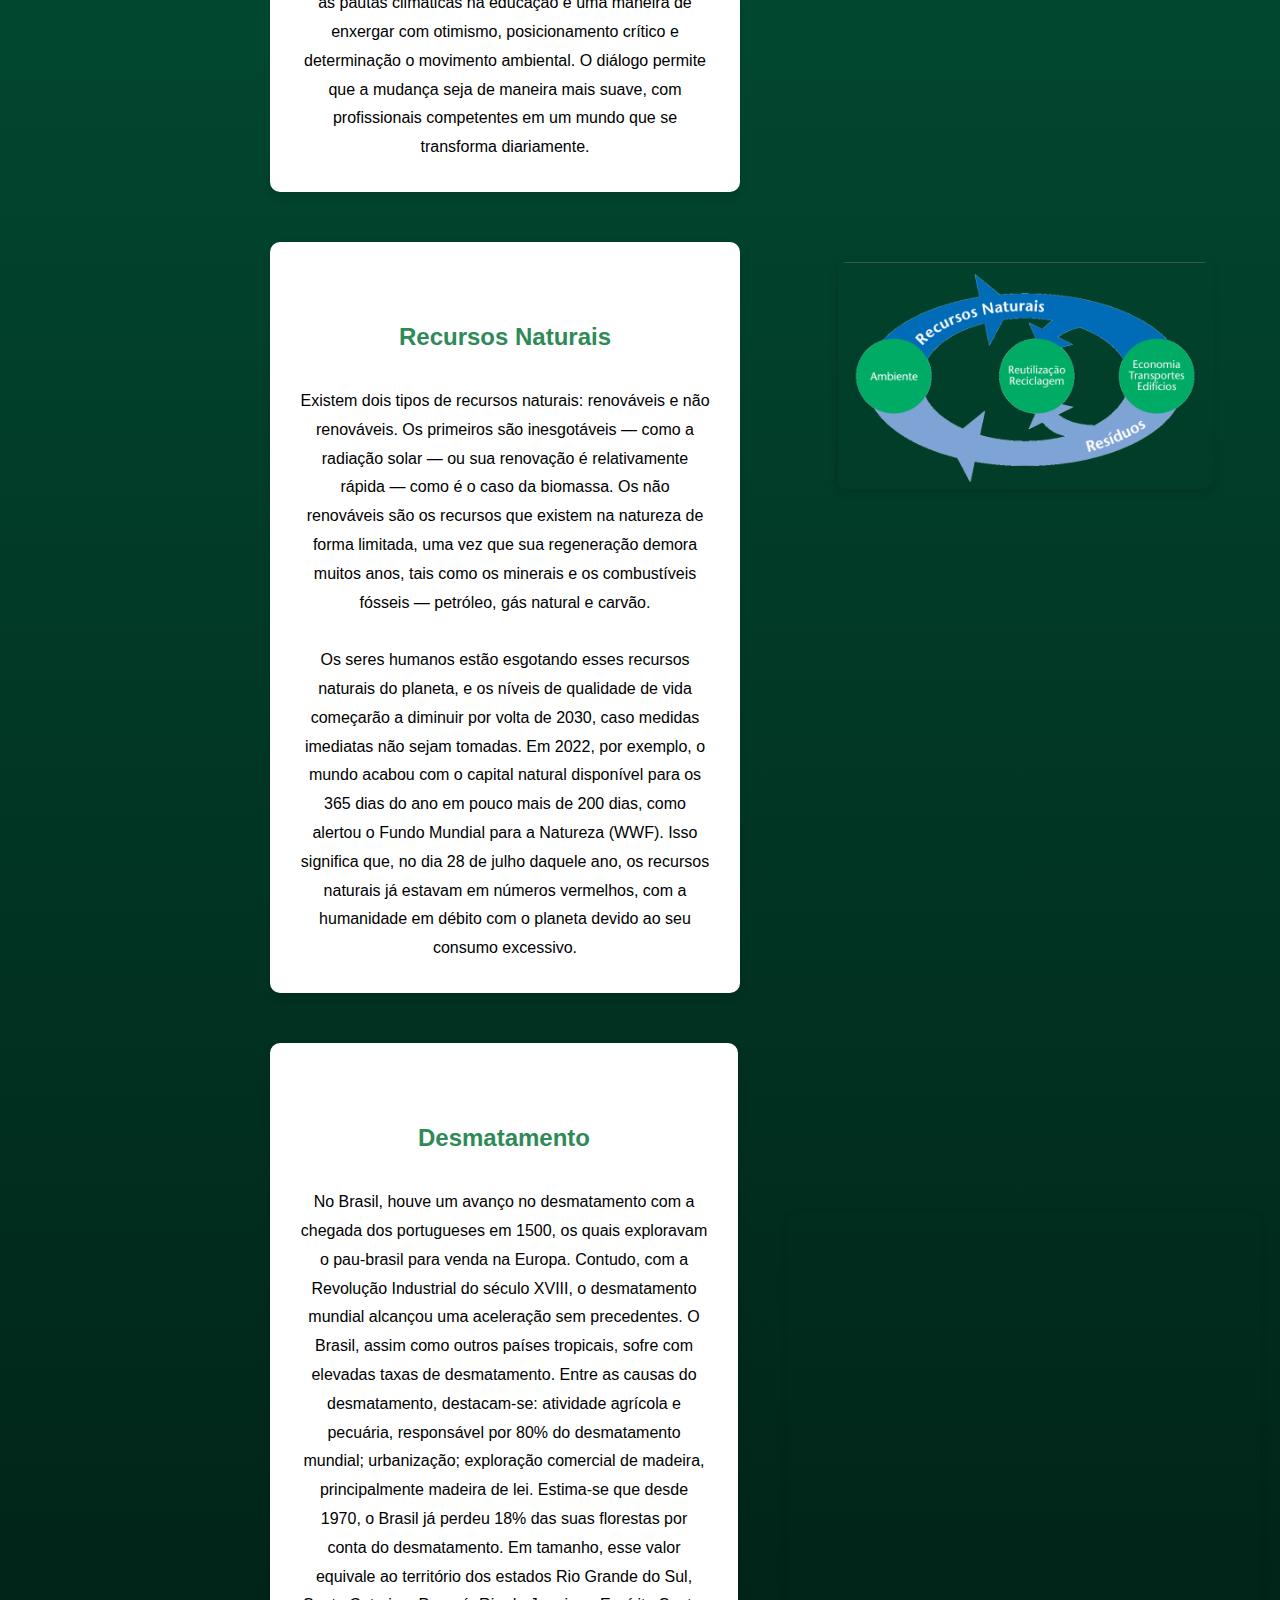
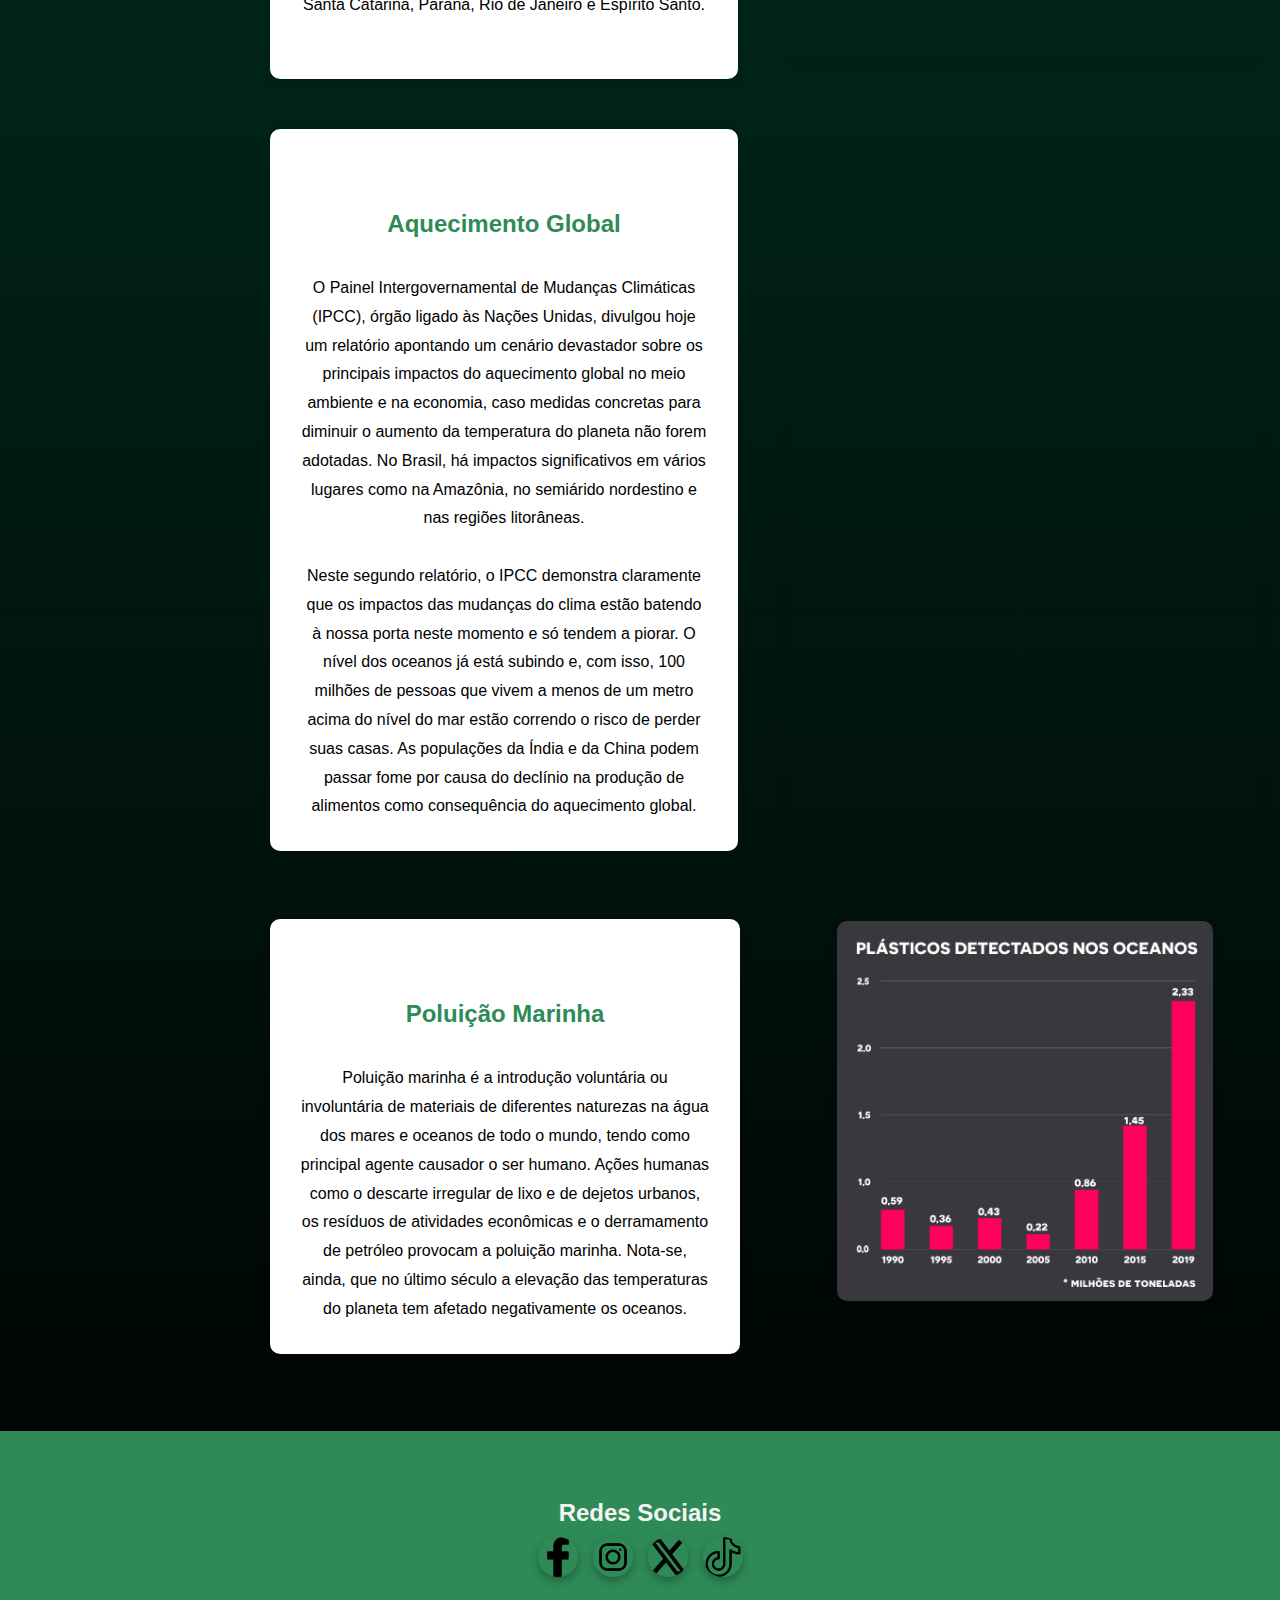
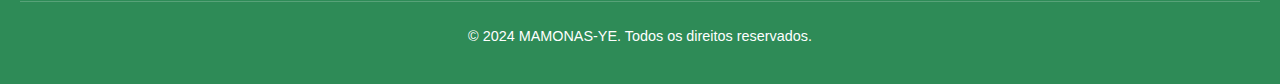
==== commit cc681acd: "final" ====
--- a/index.html
+++ b/index.html
@@ -8,6 +8,13 @@
     <link rel="stylesheet" href="css/style.css">
     <script src="javascript/script.js"></script>
 </head>
+<header id="inicio">
+    <img src="img/imginicio.jpg" alt="Folhas" class="header-img">
+    <div class="header-content">
+        <p id="txtinicio">Bem-Vindos ao nosso site sobre Educação Ambiental!</p>
+        <a href="#educacao-ambiental" id="exploremais" class="btn-inicio">Explore Mais</a>
+    </div>
+</header>
 
 <body>
     <nav class="sidebar">
@@ -19,20 +26,34 @@
         <ul>
             <img class="logo" src="img/mamonas-ye.jpeg" alt="Logo">
             <li><a href="#">Home</a></li>
-            <li><a href="src/sobrenos.html">Sobre Nós</a></li>
-            <li><a href="src/referencia.html">Referências</a></li>
+            <li><a href="src/sobrenos.html" id="sobrenos">Sobre Nós</a></li>
+            <li><a href="src/referencia.html" id="referencias">Referências</a></li>
         </ul>
+        <button id="translateButton" class="btn-translate">English</button>
     </nav>
-  <script src="script.js"></script>
 
     <main>
         <section id="educacao-ambiental">
             <div class="topico">
                 <div class="textos">
-                    <h2>Educação Ambiental e sua importância</h2>
-                    <p> A humanidade vive um momento crucial, em que qualquer mudança de comportamento pode afetar nossa vida num futuro próximo. Os jovens são os principais formadores de opinião e tomadores de decisão sobre esse futuro, e, por isso, a educação ambiental é essencial para que seja construída uma sociedade capaz de produzir transformações.
-                        Assim, inserir a educação ambiental nas escolas é capacitar estudantes com pensamento crítico para que saibam se posicionar sobre as questões que envolvem a relação com o meio ambiente e que, certamente, impactarão a sociedade a longo prazo. Aprimorar suas competências e habilidade é garantir que esse assunto não seja negligenciado. 
-                        É preciso preparar os jovens para as mudanças, e inserir as pautas climáticas na educação é uma maneira de enxergar com otimismo, posicionamento crítico e determinação o movimento ambiental. O diálogo permite que a mudança seja de maneira mais suave, com profissionais competentes em um mundo que se transforma diariamente.</p>
+                    <h2 id="tit-caixa-1">Educação Ambiental e sua importância</h2>
+                    <p id="educacao-ambiental-texto">
+                        A humanidade vive um momento crucial, em que qualquer mudança de comportamento pode afetar nossa
+                        vida num futuro próximo. Os jovens são os principais formadores de opinião e tomadores de
+                        decisão sobre esse futuro, e, por isso, a educação ambiental é essencial para que seja
+                        construída uma sociedade capaz de produzir transformações.
+
+                        Assim, inserir a educação ambiental nas escolas é capacitar estudantes com pensamento crítico
+                        para que saibam se posicionar sobre as questões que envolvem a relação com o meio ambiente e
+                        que, certamente, impactarão a sociedade a longo prazo. Aprimorar suas competências e habilidades
+                        é garantir que esse assunto não seja negligenciado.
+
+                        É preciso preparar os jovens para as mudanças, e inserir as pautas climáticas na educação é uma
+                        maneira de enxergar com otimismo, posicionamento crítico e determinação o movimento ambiental. O
+                        diálogo permite que a mudança seja de maneira mais suave, com profissionais competentes em um
+                        mundo que se transforma diariamente.
+
+                    </p>
                 </div>
                 <div class="image">
                     <img src="img/eduamb.jpg" alt="Imagem Educação Ambiental">
@@ -43,29 +64,21 @@
         <section id="recursos-naturais">
             <div class="topico">
                 <div class="textos">
-                    <h2>Recursos naturais</h2>
-                    <p>Existem dois tipos de recursos naturais: renováveis e não renováveis. Os primeiros são
-                        inesgotáveis —
-                        como a radiação solar — ou sua renovação é relativamente rápida — como é o caso da biomassa. Os
-                        não
-                        renováveis são os recursos que existem na natureza de forma limitada, uma vez que sua
-                        regeneração demora
-                        muitos anos, tais como os minerais e os combustíveis fósseis — petróleo, gás natural e carvão —.
+                    <h2 id="tit-caixa-2">Recursos naturais</h2>
+                    <p id="recursos-naturais-texto">
+                        Existem dois tipos de recursos naturais: renováveis e não renováveis. Os primeiros são
+                        inesgotáveis — como a radiação solar — ou sua renovação é relativamente rápida — como é o caso
+                        da biomassa. Os não renováveis são os recursos que existem na natureza de forma limitada, uma
+                        vez que sua regeneração demora muitos anos, tais como os minerais e os combustíveis fósseis —
+                        petróleo, gás natural e carvão.
+
                         Os seres humanos estão esgotando esses recursos naturais do planeta, e os níveis de qualidade de
-                        vida
-                        começarão a diminuir por volta de 2030, caso medidas imediatas não sejam tomadas. Em 2022, por
-                        exemplo,
-                        o mundo acabou com o capital natural disponível para os 365 dias do ano em pouco mais de 200
-                        dias, como
-                        alertou o Fundo Mundial para a Natureza (WWF). Isso significa que, no dia 28 de julho daquele
-                        ano, os
-                        recursos naturais já estavam em números vermelhos, com a humanidade em débito com o planeta
-                        devido ao
-                        seu consumo excessivo.
-                        A cada ano, entramos em déficit ecológico cada vez mais cedo, de acordo com os cálculos da
-                        Global
-                        Footprint Network, uma organização que pesquisa desde 1971 como gerenciar os limites naturais da
-                        Terra. 
+                        vida começarão a diminuir por volta de 2030, caso medidas imediatas não sejam tomadas. Em 2022,
+                        por exemplo, o mundo acabou com o capital natural disponível para os 365 dias do ano em pouco
+                        mais de 200 dias, como alertou o Fundo Mundial para a Natureza (WWF). Isso significa que, no dia
+                        28 de julho daquele ano, os recursos naturais já estavam em números vermelhos, com a humanidade
+                        em débito com o planeta devido ao seu consumo excessivo.
+
                     </p>
                 </div>
                 <div class="image">
@@ -77,19 +90,17 @@
         <section id="desmatamento">
             <div class="topico">
                 <div class="textos">
-                    <h2>Desmatamento</h2>
-                    <p> No Brasil, houve um avanço no desmatamento com a chegada dos portugueses em 1500, os quais exploravam o pau-brasil para venda na Europa.
-
-                        Contudo, com a Revolução Industrial do século XVIII, o desmatamento mundial alcançou uma aceleração sem precedentes.
-                        
-                        O Brasil, assim como outros países tropicais, sofre com elevadas taxas de desmatamento. Entre as causas do desmatamento, destacam-se:
-                        
-                        Atividade agrícola e pecuária, responsável por 80% do desmatamento mundial;
-                        Urbanização;
-                        Exploração comercial de madeira, principalmente madeira de lei.
-                        Estima-se que desde 1970, o Brasil já perdeu 18% das suas florestas por conta do desmatamento. Em tamanho, esse valor equivale ao território dos estados Rio Grande do Sul, Santa Catarina, Paraná, Rio de Janeiro e Espírito Santo.
-                        
-                        Apesar de alguns anos mostrarem redução nas taxas de desmatamento, sabe-se que ele tem aumentado ao longo do tempo em todo o Brasil.
+                    <h2 id="tit-caixa-3">Desmatamento</h2>
+                    <p id="desmatamento-texto">
+                        No Brasil, houve um avanço no desmatamento com a chegada dos portugueses em 1500, os quais
+                        exploravam o pau-brasil para venda na Europa. Contudo, com a Revolução Industrial do século
+                        XVIII, o desmatamento mundial alcançou uma aceleração sem precedentes. O Brasil, assim como
+                        outros países tropicais, sofre com elevadas taxas de desmatamento. Entre as causas do
+                        desmatamento, destacam-se: atividade agrícola e pecuária, responsável por 80% do desmatamento
+                        mundial; urbanização; exploração comercial de madeira, principalmente madeira de lei. Estima-se
+                        que desde 1970, o Brasil já perdeu 18% das suas florestas por conta do desmatamento. Em tamanho,
+                        esse valor equivale ao território dos estados Rio Grande do Sul, Santa Catarina, Paraná, Rio de
+                        Janeiro e Espírito Santo.
                     </p>
                 </div>
                 <div class="video">
@@ -101,14 +112,23 @@
             </div>
         </section>
 
-
         <section id="aquecimento-global">
             <div class="topico">
                 <div class="textos">
-                    <h2>Aquecimento Global</h2>
-                    <p>O Painel Intergovernamental de Mudanças Climáticas (IPCC), órgão ligado às Nações Unidas, divulgou hoje um relatório apontando um cenário devastador sobre os principais impactos do aquecimento global no meio ambiente e na economia, caso medidas concretas para diminuir o aumento da temperatura do planeta não forem adotadas. No Brasil, há impactos significativos em vários lugares como na Amazônia, no semi-árido nordestino e nas regiões litorâneas.
+                    <h2 id="tit-caixa-4">Aquecimento Global</h2>
+                    <p id="aquecimento-global-texto">
+                        O Painel Intergovernamental de Mudanças Climáticas (IPCC), órgão ligado às Nações Unidas,
+                        divulgou hoje um relatório apontando um cenário devastador sobre os principais impactos do
+                        aquecimento global no meio ambiente e na economia, caso medidas concretas para diminuir o
+                        aumento da temperatura do planeta não forem adotadas. No Brasil, há impactos significativos em
+                        vários lugares como na Amazônia, no semiárido nordestino e nas regiões litorâneas.
 
-                        Neste segundo relatório, o IPCC demonstra claramente que os impactos das mudanças do clima estão batendo à nossa porta neste momento e só tendem a piorar. O nível dos oceanos já está subindo e, com isso, 100 milhões de pessoas que vivem a menos de um metro acima do nível do mar estão correndo o risco de perder suas casas. As populações da Índia e da China podem passar fome por causa do declínio na produção de alimentos como conseqüência do aquecimento global.</p>
+                        Neste segundo relatório, o IPCC demonstra claramente que os impactos das mudanças do clima estão
+                        batendo à nossa porta neste momento e só tendem a piorar. O nível dos oceanos já está subindo e,
+                        com isso, 100 milhões de pessoas que vivem a menos de um metro acima do nível do mar estão
+                        correndo o risco de perder suas casas. As populações da Índia e da China podem passar fome por
+                        causa do declínio na produção de alimentos como consequência do aquecimento global.
+                    </p>
                 </div>
                 <div class="video">
                     <iframe width="560" height="315" src="https://www.youtube.com/embed/XSHXOEoB8jk?si=HSwxLL7kTuYltZTr"
@@ -119,39 +139,47 @@
             </div>
         </section>
 
-
         <section id="poluicao-oceanos">
             <div class="topico">
                 <div class="textos">
-                    <h2>Poluição nos Oceanos</h2>
-                    <p>Poluição marinha é a introdução voluntária ou involuntária de materiais de diferentes naturezas na água dos mares e oceanos de todo o mundo, tendo como principal agente causador o ser humano. Ações humanas como o descarte irregular de lixo e de dejetos urbanos, os resíduos de atividades econômicas e o derramamento de petróleo provocam a poluição marinha. Nota-se, ainda, que no último século a elevação das temperaturas do planeta tem afetado negativamente os oceanos.
-
-                        Elementos como plástico, petróleo, resíduos químicos e esgoto são algumas das fontes da poluição marinha em todo o mundo. Sua presença na água do mar é extremamente prejudicial para a biodiversidade marinha, afetando a manutenção dos ecossistemas oceânicos e podendo chegar até os seres humanos por meio das cadeias alimentares.
-                        
-                        Por conta dos efeitos nocivos da poluição marinha, a solução para esse grave problema ambiental demanda urgência e deve envolver a ação de todos os agentes da sociedade: desde governos e agentes econômicos até a população.</p>
+                    <h2 id="tit-caixa-5">Poluição Marinha</h2>
+                    <p id="poluicao-oceanos-texto">
+                        Poluição marinha é a introdução voluntária ou involuntária de materiais de diferentes naturezas
+                        na água dos mares e oceanos de todo o mundo, tendo como principal agente causador o ser humano.
+                        Ações humanas como o descarte irregular de lixo e de dejetos urbanos, os resíduos de atividades
+                        econômicas e o derramamento de petróleo provocam a poluição marinha. Nota-se, ainda, que no
+                        último século a elevação das temperaturas do planeta tem afetado negativamente os oceanos.
+                    </p>
                 </div>
                 <div class="image">
                     <img src="img/poluicaoocean.png" alt="Imagem Poluição nos Oceanos">
                 </div>
             </div>
         </section>
+    </main>
 
-    </main>
-    <footer> <div class="footer-container">
+
+</body>
+<footer>
+    <div class="footer-container">
         <div class="footer-social">
-            <h3>Redes Sociais</h3>
+            <h3 id="redessociais">Redes Sociais</h3>
             <ul>
-                <li><a href="https://facebook.com" target="_blank"><img src="img/iconfacebook.png" alt="Facebook"></a></li>
-                <li><a href="https://instagram.com" target="_blank"><img src="img/iconinstagram.png" alt="Instagram"></a></li>
-                <li><a href="https://x.com" target="_blank"><img src="img/iconx.png" alt="Twitter"></a></li>
-                <li><a href="https://youtube.com" target="_blank"><img src="img/iconyoutube.png" alt="YouTube"></a></li>
+                <li><a href="https://www.facebook.com/profile.php?id=61569230564326&mibextid=ZbWKwL"
+                        target="_blank"><img src="img/iconfacebook.png" alt="Facebook"></a>
+                </li>
+                <li><a href="https://www.instagram.com/mamonasye/profilecard/?igsh=MWQyNG80cWh0NWtjag=="
+                        target="_blank"><img src="img/iconinstagram.png" alt="Instagram"></a></li>
+                <li><a href="https://x.com/mamonasye?t=JSzsziBRHqNZrTSi1FOWmg&s=08 " target="_blank"><img
+                            src="img/iconx.png" alt="Twitter"></a></li>
+                <li><a href="https://www.tiktok.com/@mamonasye?_t=8rwQLfJ7mgq&_r=1" target="_blank"><img
+                            src="img/icontiktok.png" alt="TikTok"></a></li>
             </ul>
         </div>
     </div>
     <div class="footer-bottom">
-        <p>© 2024 MAMONAS-YE. Todos os direitos reservados.</p>
+        <p id="fotterdireitos">© 2024 MAMONAS-YE. Todos os direitos reservados.</p>
     </div>
 </footer>
-</body>
 
 </html>--- a/css/style.css
+++ b/css/style.css
@@ -3,6 +3,58 @@
   padding: 0;
   box-sizing: border-box;
   text-align: center;
+}
+
+#inicio {
+  position: relative;
+  width: 100%;
+  height: 100vh;
+  display: flex;
+  align-items: center;
+  justify-content: center;
+  overflow: hidden;
+}
+
+.header-img {
+  position: absolute;
+  top: 0;
+  left: 0;
+  width: 100%;
+  height: 100%;
+  -o-object-fit: cover;
+     object-fit: cover;
+  z-index: 1;
+}
+
+.header-content {
+  position: relative;
+  z-index: 2;
+  text-align: center;
+  color: #fff;
+  text-shadow: 0 4px 10px rgba(0, 0, 0, 0.5);
+  font-family: "Anton", sans-serif;
+}
+
+#txtinicio {
+  font-size: 2.5rem;
+  margin-bottom: 20px;
+}
+
+.btn-inicio {
+  display: inline-block;
+  padding: 12px 24px;
+  background-color: #2e8b57;
+  color: #fff;
+  font-size: 1.2rem;
+  text-decoration: none;
+  border-radius: 5px;
+  box-shadow: 0px 4px 10px rgba(0, 0, 0, 0.3);
+  transition: background-color 0.3s ease, transform 0.2s ease;
+}
+
+.btn-inicio:hover {
+  background-color: #1c6a43;
+  transform: scale(1.05);
 }
 
 body {
@@ -41,6 +93,24 @@
   background-color: #1a1a1a;
 }
 
+.btn-translate {
+  margin: 20px auto;
+  display: block;
+  padding: 10px 20px;
+  background-color: #2e8b57;
+  color: #fff;
+  border: none;
+  border-radius: 5px;
+  cursor: pointer;
+  font-size: 1rem;
+  text-align: center;
+  transition: background-color 0.3s ease, transform 0.2s ease;
+}
+.btn-translate:hover {
+  background-color: #1c6a43;
+  transform: scale(1.05);
+}
+
 .menu-toggle {
   position: fixed;
   top: 15px;
@@ -118,8 +188,8 @@
   align-items: center;
 }
 .topico .video iframe {
-  width: 472px; /* Largura fixa */
-  height: 447px; /* Altura fixa */
+  width: 472px;
+  height: 447px;
   border-radius: 10px;
   box-shadow: 0px 4px 10px rgba(0, 0, 0, 0.1);
   margin-bottom: 20px;
